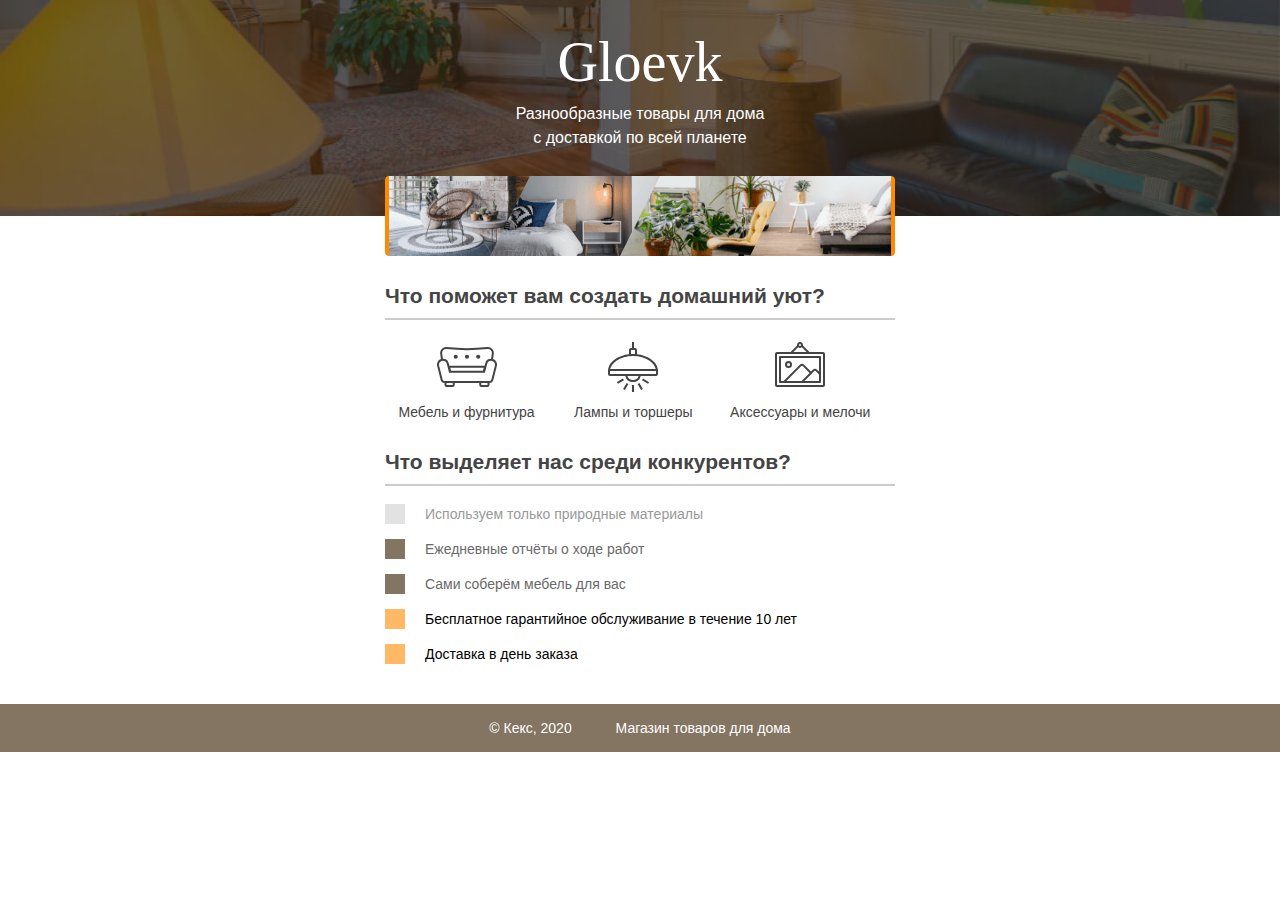
==== 1-example-project/index.html @ 09396a8c "Example html-academy progect" ====
<!DOCTYPE html>
<html lang="ru">
  <head>
    <meta charset="utf-8">
    <title>Магазин товаров для дома</title>
    <link rel="stylesheet" href="style.css">
  </head>
  <body>
    <header class="site-header">
      <div class="container">
        <h1>Gloevk</h1>
        <p>Разнообразные товары для дома с доставкой по всей планете</p>
        <img src="img/gloevk-examples.png" width="510" height="80" alt="Примеры интерьеров">
      </div>
    </header>

    <section class="features">
      <h2>Что поможет вам создать домашний уют?</h2>
      <p class="feature-furniture">Мебель и фурнитура</p>
      <p class="feature-lighting">Лампы и торшеры</p>
      <p class="feature-accessories">Аксессуары и мелочи</p>
    </section>

    <section class="advantages">
      <h2>Что выделяет нас среди конкурентов?</h2>
      <ul class="advantages-list">
        <li class="advantages-item">Используем только природные материалы</li>
        <li class="advantages-item standard">Ежедневные отчёты о ходе работ</li>
        <li class="advantages-item standard">Сами соберём мебель для вас</li>
        <li class="advantages-item vip">Бесплатное гарантийное обслуживание в течение 10 лет</li>
        <li class="advantages-item vip">Доставка в день заказа</li>
      </ul>
    </section>

    <footer class="site-footer">
      <div class="container">
        <p>© Кекс, 2020</p>
        <p>Магазин товаров для дома</p>
      </div>
    </footer>
  </body>
</html>
---- 1-example-project/style.css ----
body {
  margin: 0;
  padding: 0;
  font-family: "Arial", sans-serif;
  font-size: 14px;
  line-height: 20px;
  color: #444444;
}

h1 {
  width: 255px;
  margin: 0 auto 8px;
  font-family: "Georgia", serif;
  text-align: center;
  font-weight: normal;
  font-size: 56px;
  line-height: 64px;
}

h2 {
  border-bottom: 2px solid #cccccc;
  padding-bottom: 12px;
}

.container {
  width: 510px;
  margin: 0 auto;
  padding: 0 20px;
}

.site-header {
  min-width: 550px;
  height: 186px;
  margin-bottom: 70px;
  padding-top: 30px;
  background: #847462 no-repeat center url("img/gloevk-bg.jpg");
  background-size: cover;
  color: #ffffff;
}

.site-header p {
  width: 255px;
  margin: 0 auto 26px;
  text-align: center;
  font-size: 16px;
  line-height: 24px; 
}

.site-header img {
  display: block;
  margin: 0 auto;
}

.features {
  width: 510px;
  margin: 0 auto 30px;
  padding: 0 20px;
}

.features p {
  display: inline-block;
  vertical-align: top;
  width: 30%;
  margin: 0 5px;
  background-repeat: no-repeat;
  background-position: center top;
  text-align: center;
}

.feature-furniture {
  padding-top: 65px;
  background-image: url("img/furniture.svg");
}

.feature-lighting {
  padding-top: 65px;
  background-image: url("img/lighting.svg");
}

.feature-accessories {
  padding-top: 65px;
  background-image: url("img/accessories.svg");
}

.advantages {
  width: 510px;
  margin: 0 auto 40px;
  padding: 0 20px;
}

.advantages-list {
  padding: 0;
  list-style: none;  
}

.advantages-item {
  margin-bottom: 15px;
  padding-left: 20px;
  border-left: 20px solid #e2e2e2;
  color: #999999;
}

.standard {
  border-color: #847462;
  color: #6a6a6a;
}

.vip {
  border-color: #ffb864;
  color: #000000;
}

.site-footer {
  min-width: 550px;
  background-color: #847462;
  color: #ffffff;
}

.site-footer .container {
  text-align: center;
}

.site-footer p {
  display: inline-block;
  vertical-align: middle;
  padding: 0 20px;
}
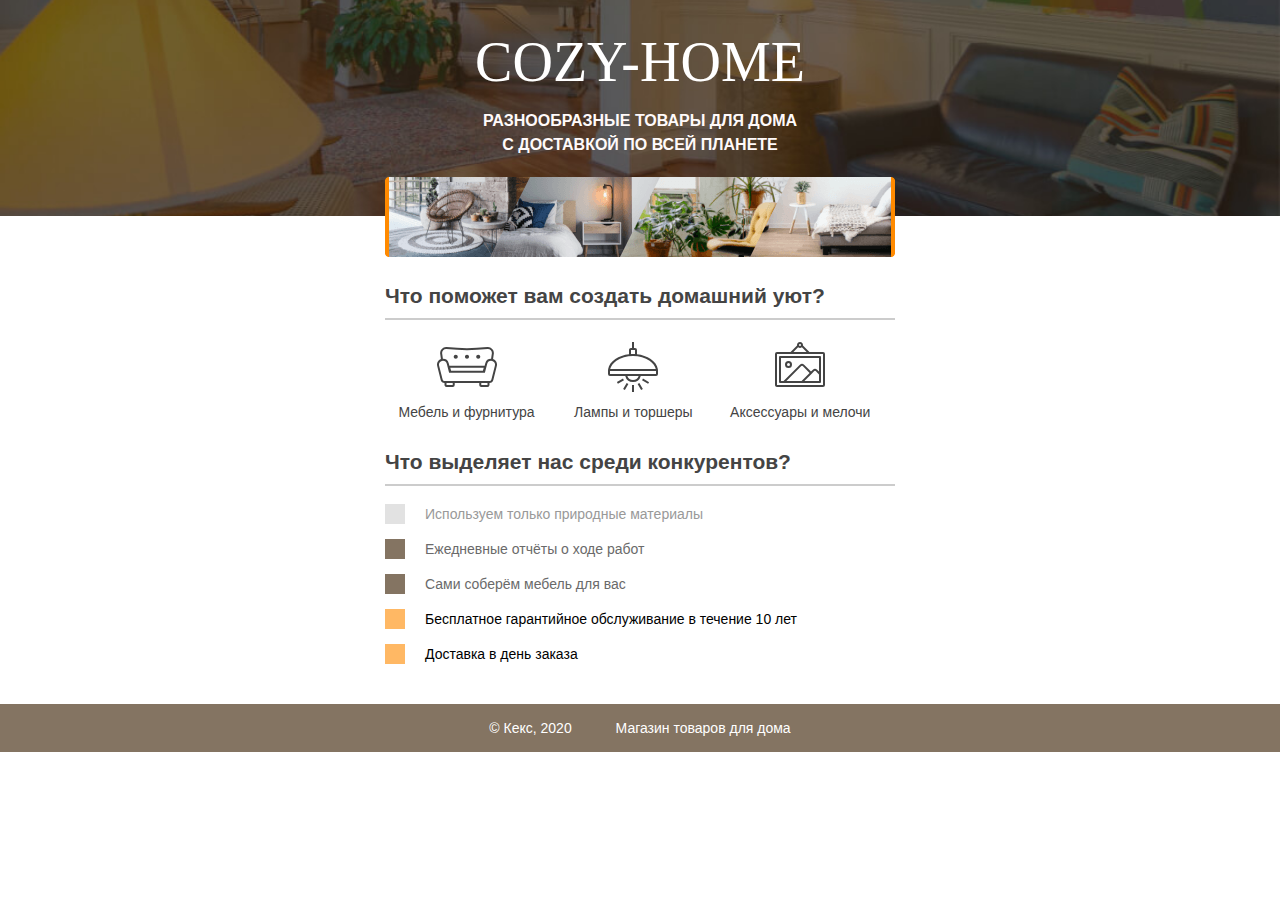
==== commit 1d2afdea: "Small css updates" ====
--- a/1-example-project/index.html
+++ b/1-example-project/index.html
@@ -8,7 +8,7 @@
   <body>
     <header class="site-header">
       <div class="container">
-        <h1>Gloevk</h1>
+        <h1>COZY-HOME</h1>
         <p>Разнообразные товары для дома с доставкой по всей планете</p>
         <img src="img/gloevk-examples.png" width="510" height="80" alt="Примеры интерьеров">
       </div>
--- a/1-example-project/style.css
+++ b/1-example-project/style.css
@@ -8,7 +8,7 @@
 }
 
 h1 {
-  width: 255px;
+  width: 345px;
   margin: 0 auto 8px;
   font-family: "Georgia", serif;
   text-align: center;
@@ -39,11 +39,14 @@
 }
 
 .site-header p {
-  width: 255px;
-  margin: 0 auto 26px;
+  width: 316px;
+  margin: 15px auto 20px;
   text-align: center;
-  font-size: 16px;
-  line-height: 24px; 
+  color: #fffafa;
+  font-size: 16px;  
+  font-weight: bold;
+  text-transform: uppercase;
+  line-height: 24px;
 }
 
 .site-header img {
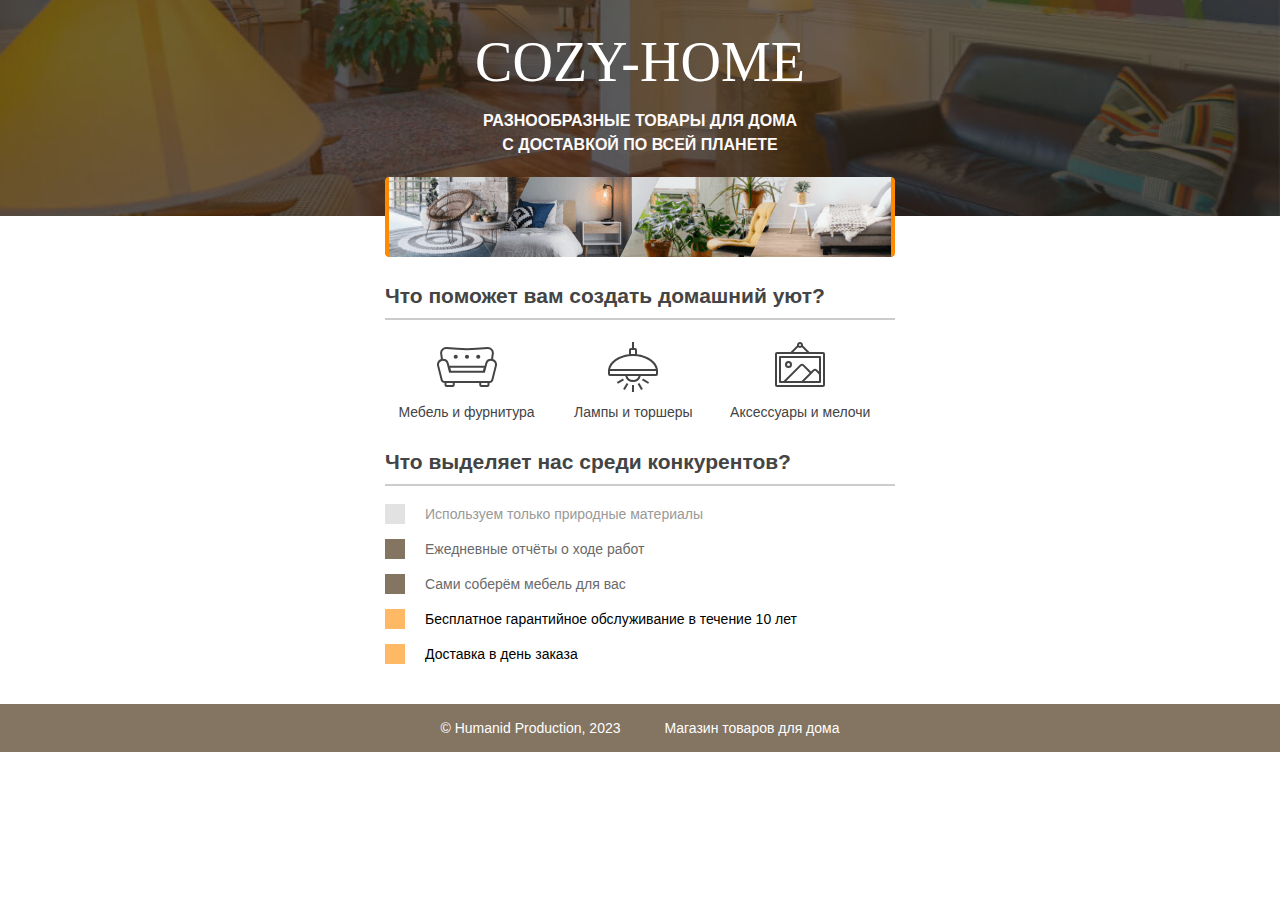
==== commit 78dea514: "Small footer upd" ====
--- a/1-example-project/index.html
+++ b/1-example-project/index.html
@@ -34,7 +34,7 @@
 
     <footer class="site-footer">
       <div class="container">
-        <p>© Кекс, 2020</p>
+        <p>© Humanid Production, 2023</p>
         <p>Магазин товаров для дома</p>
       </div>
     </footer>
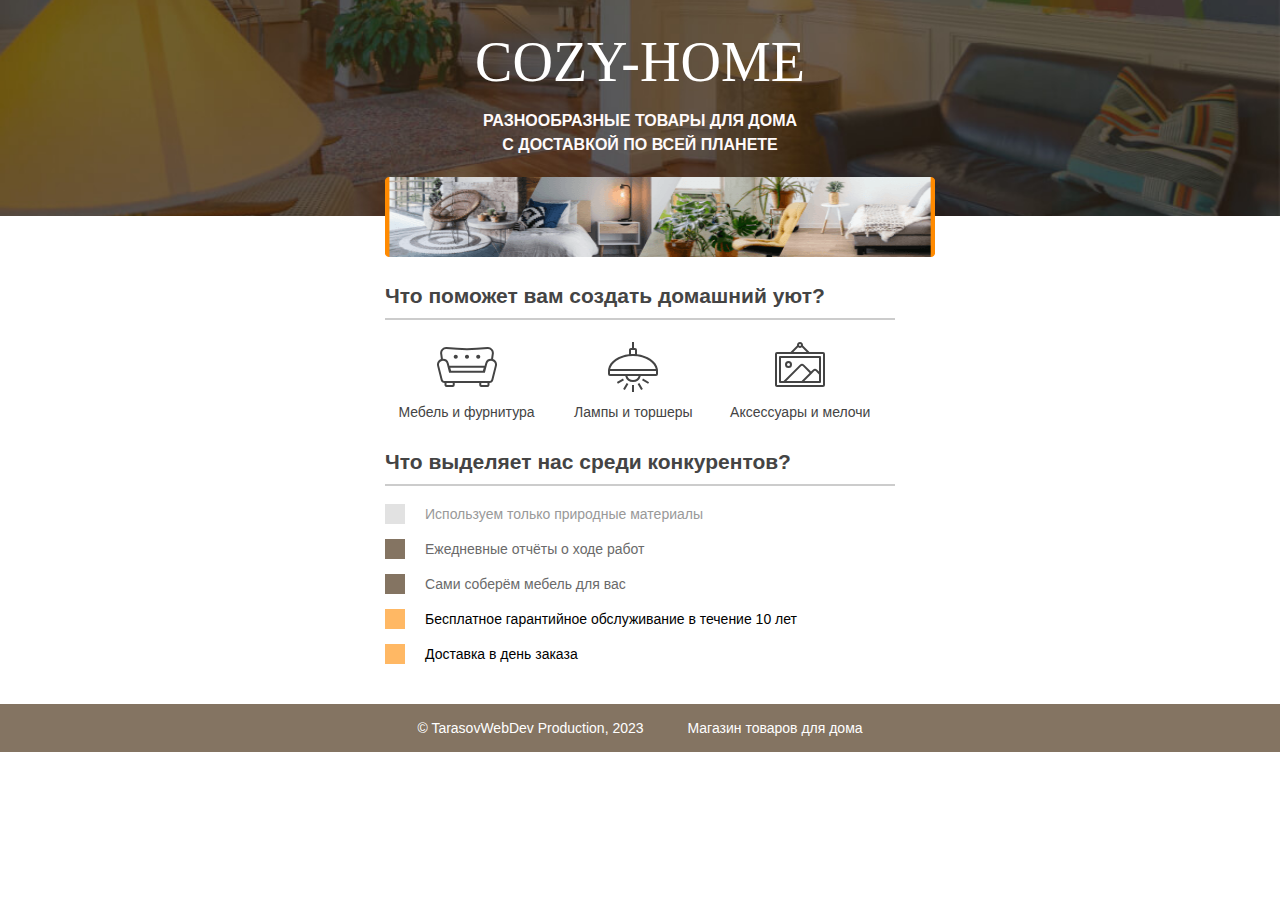
==== commit 71dceee2: "Small changes" ====
--- a/1-example-project/index.html
+++ b/1-example-project/index.html
@@ -34,7 +34,7 @@
 
     <footer class="site-footer">
       <div class="container">
-        <p>© Humanid Production, 2023</p>
+        <p>© TarasovWebDev Production, 2023</p>
         <p>Магазин товаров для дома</p>
       </div>
     </footer>
--- a/1-example-project/style.css
+++ b/1-example-project/style.css
@@ -1,6 +1,7 @@
 body {
-  margin: 0;
+  margin: 0 auto;
   padding: 0;
+  min-width: 550px;
   font-family: "Arial", sans-serif;
   font-size: 14px;
   line-height: 20px;
@@ -22,20 +23,20 @@
   padding-bottom: 12px;
 }
 
+.site-header {
+  min-width: 550px;
+  height: 186px;
+  margin:  0 auto 70px;  
+  padding-top: 30px;
+  background: #847462 no-repeat center url("img/gloevk-bg.jpg");
+  background-size: cover;
+  color: #ffffff;
+}
+
 .container {
   width: 510px;
   margin: 0 auto;
   padding: 0 20px;
-}
-
-.site-header {
-  min-width: 550px;
-  height: 186px;
-  margin-bottom: 70px;
-  padding-top: 30px;
-  background: #847462 no-repeat center url("img/gloevk-bg.jpg");
-  background-size: cover;
-  color: #ffffff;
 }
 
 .site-header p {
@@ -52,6 +53,7 @@
 .site-header img {
   display: block;
   margin: 0 auto;
+  min-width: 550px;
 }
 
 .features {
@@ -114,12 +116,14 @@
 }
 
 .site-footer {
+  margin: 0 auto;
   min-width: 550px;
   background-color: #847462;
   color: #ffffff;
 }
 
 .site-footer .container {
+  width: 510px;
   text-align: center;
 }
 
